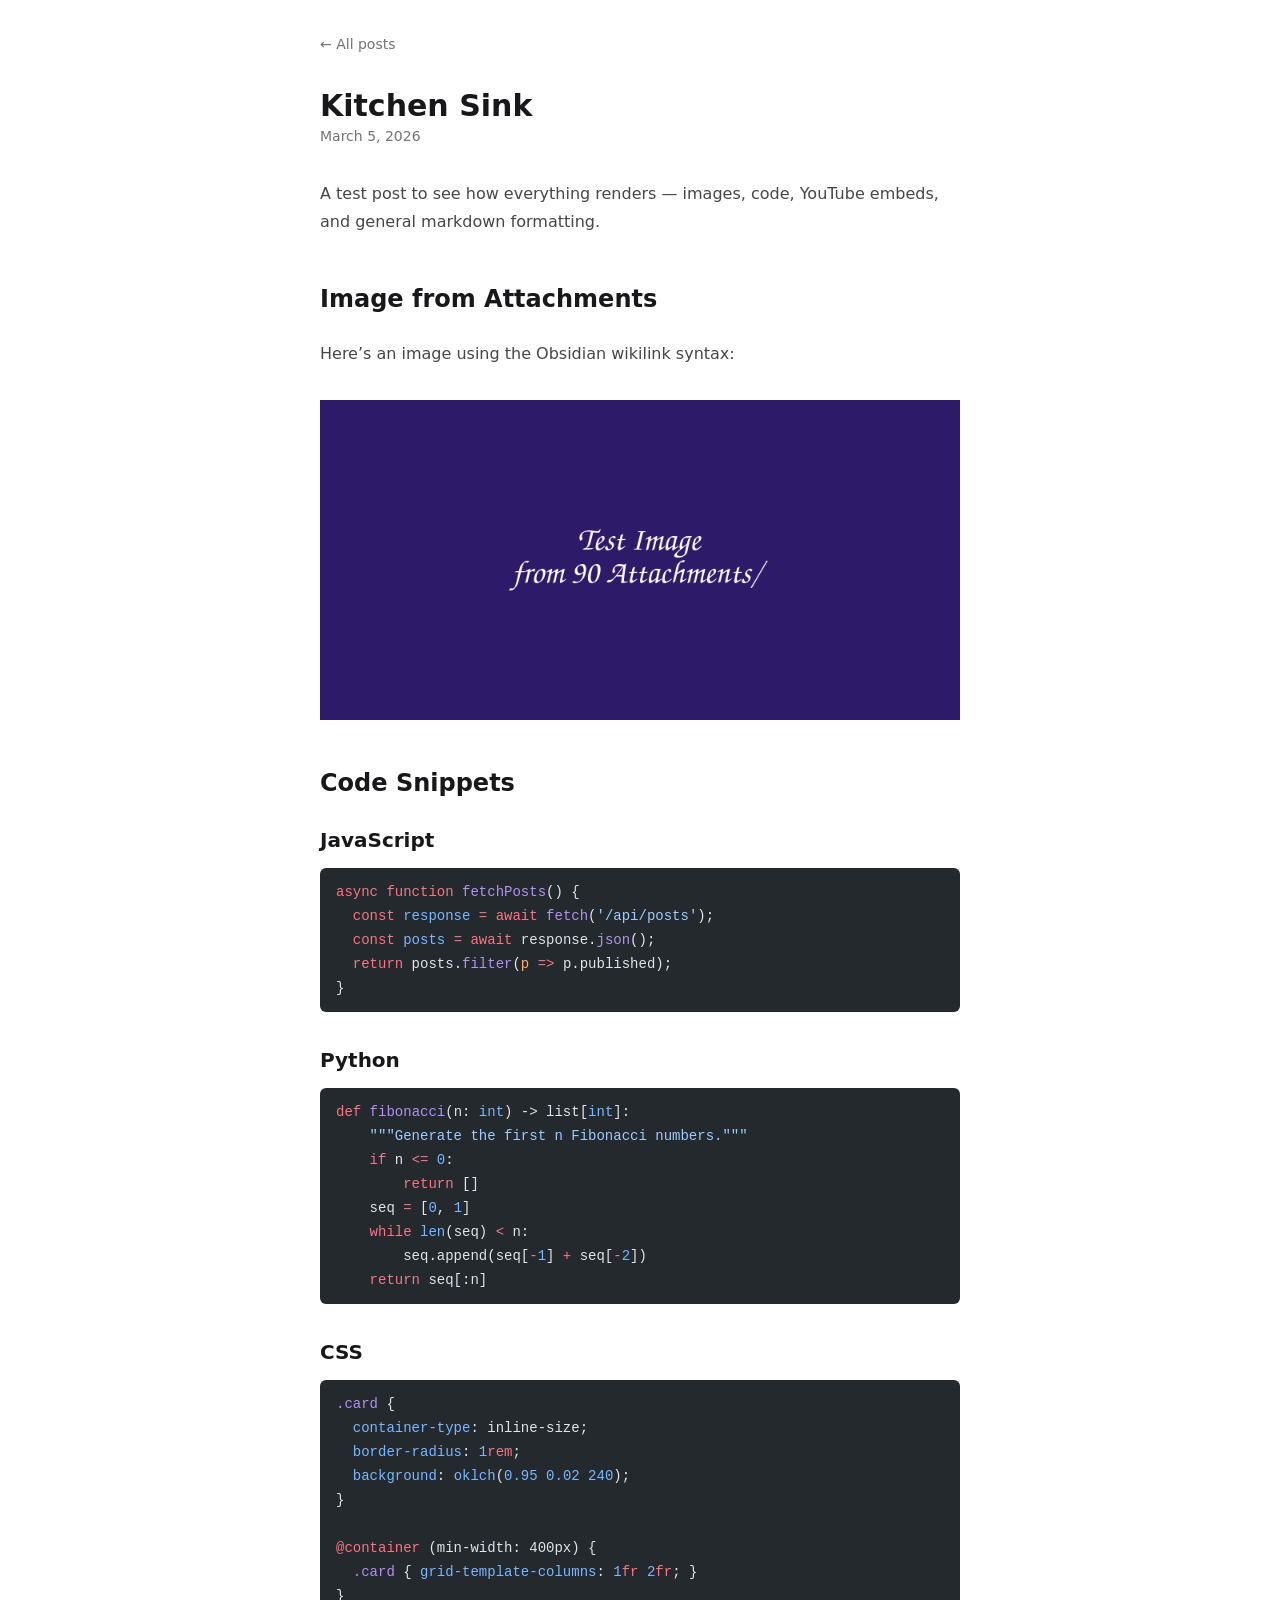
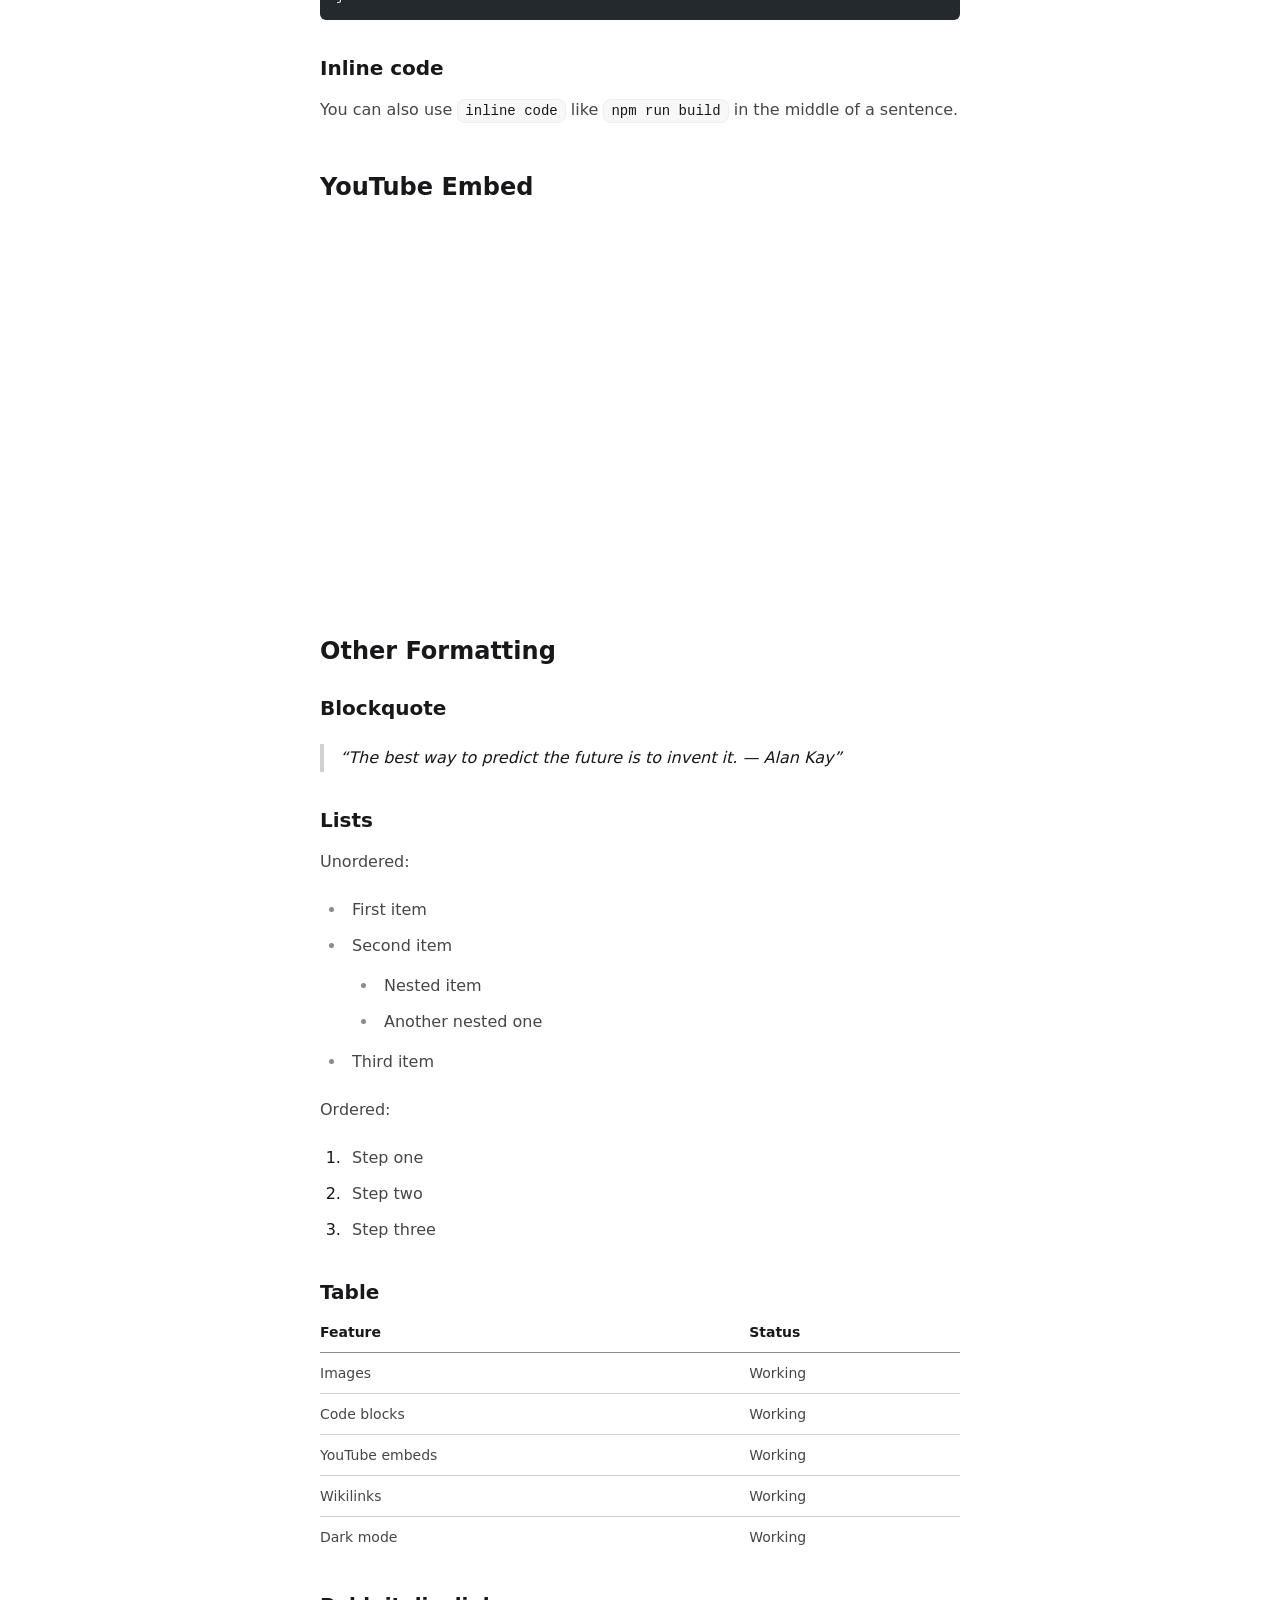
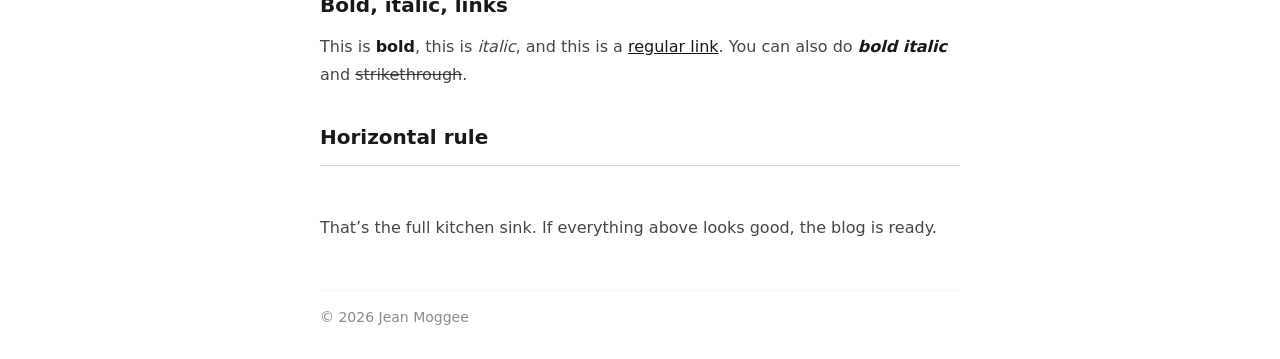
==== kitchen-sink/index.html @ ef7ec024 "deploy: jmoggee/obsidian-personal@8134b6e9b14c5ce38f3d53063d03e6a142e6cbe7" ====
<!DOCTYPE html><html lang="en"> <head><meta charset="UTF-8"><meta name="viewport" content="width=device-width, initial-scale=1.0"><meta name="description" content="Testing images, code blocks, embeds, and all the formatting."><title>Kitchen Sink</title><link rel="alternate" type="application/rss+xml" title="Jean Moggee" href="/rss.xml"><link rel="stylesheet" href="/_astro/_slug_.6FHmczQS.css"></head> <body class="min-h-screen bg-base-100 text-base-content"> <div class="mx-auto max-w-2xl px-4 py-8"> <header class="mb-8"> <nav> <a href="/" class="link link-hover text-sm opacity-60">&larr; All posts</a> </nav> </header> <main> <article> <h1 class="text-3xl font-bold">Kitchen Sink</h1> <time datetime="2026-03-05T00:00:00.000Z" class="text-sm opacity-60">March 5, 2026</time> <div class="prose mt-8 max-w-none">  <p>A test post to see how everything renders — images, code, YouTube embeds, and general markdown formatting.</p>
<h2 id="image-from-attachments">Image from Attachments</h2>
<p>Here’s an image using the Obsidian wikilink syntax:</p>
<p><img src="/attachments/test-banner.png" alt="test-banner.png"></p>
<h2 id="code-snippets">Code Snippets</h2>
<h3 id="javascript">JavaScript</h3>
<pre class="astro-code github-dark" style="background-color:#24292e;color:#e1e4e8; overflow-x: auto;" tabindex="0" data-language="javascript"><code><span class="line"><span style="color:#F97583">async</span><span style="color:#F97583"> function</span><span style="color:#B392F0"> fetchPosts</span><span style="color:#E1E4E8">() {</span></span>
<span class="line"><span style="color:#F97583">  const</span><span style="color:#79B8FF"> response</span><span style="color:#F97583"> =</span><span style="color:#F97583"> await</span><span style="color:#B392F0"> fetch</span><span style="color:#E1E4E8">(</span><span style="color:#9ECBFF">'/api/posts'</span><span style="color:#E1E4E8">);</span></span>
<span class="line"><span style="color:#F97583">  const</span><span style="color:#79B8FF"> posts</span><span style="color:#F97583"> =</span><span style="color:#F97583"> await</span><span style="color:#E1E4E8"> response.</span><span style="color:#B392F0">json</span><span style="color:#E1E4E8">();</span></span>
<span class="line"><span style="color:#F97583">  return</span><span style="color:#E1E4E8"> posts.</span><span style="color:#B392F0">filter</span><span style="color:#E1E4E8">(</span><span style="color:#FFAB70">p</span><span style="color:#F97583"> =></span><span style="color:#E1E4E8"> p.published);</span></span>
<span class="line"><span style="color:#E1E4E8">}</span></span></code></pre>
<h3 id="python">Python</h3>
<pre class="astro-code github-dark" style="background-color:#24292e;color:#e1e4e8; overflow-x: auto;" tabindex="0" data-language="python"><code><span class="line"><span style="color:#F97583">def</span><span style="color:#B392F0"> fibonacci</span><span style="color:#E1E4E8">(n: </span><span style="color:#79B8FF">int</span><span style="color:#E1E4E8">) -> list[</span><span style="color:#79B8FF">int</span><span style="color:#E1E4E8">]:</span></span>
<span class="line"><span style="color:#9ECBFF">    """Generate the first n Fibonacci numbers."""</span></span>
<span class="line"><span style="color:#F97583">    if</span><span style="color:#E1E4E8"> n </span><span style="color:#F97583">&#x3C;=</span><span style="color:#79B8FF"> 0</span><span style="color:#E1E4E8">:</span></span>
<span class="line"><span style="color:#F97583">        return</span><span style="color:#E1E4E8"> []</span></span>
<span class="line"><span style="color:#E1E4E8">    seq </span><span style="color:#F97583">=</span><span style="color:#E1E4E8"> [</span><span style="color:#79B8FF">0</span><span style="color:#E1E4E8">, </span><span style="color:#79B8FF">1</span><span style="color:#E1E4E8">]</span></span>
<span class="line"><span style="color:#F97583">    while</span><span style="color:#79B8FF"> len</span><span style="color:#E1E4E8">(seq) </span><span style="color:#F97583">&#x3C;</span><span style="color:#E1E4E8"> n:</span></span>
<span class="line"><span style="color:#E1E4E8">        seq.append(seq[</span><span style="color:#F97583">-</span><span style="color:#79B8FF">1</span><span style="color:#E1E4E8">] </span><span style="color:#F97583">+</span><span style="color:#E1E4E8"> seq[</span><span style="color:#F97583">-</span><span style="color:#79B8FF">2</span><span style="color:#E1E4E8">])</span></span>
<span class="line"><span style="color:#F97583">    return</span><span style="color:#E1E4E8"> seq[:n]</span></span></code></pre>
<h3 id="css">CSS</h3>
<pre class="astro-code github-dark" style="background-color:#24292e;color:#e1e4e8; overflow-x: auto;" tabindex="0" data-language="css"><code><span class="line"><span style="color:#B392F0">.card</span><span style="color:#E1E4E8"> {</span></span>
<span class="line"><span style="color:#79B8FF">  container-type</span><span style="color:#E1E4E8">: inline-size;</span></span>
<span class="line"><span style="color:#79B8FF">  border-radius</span><span style="color:#E1E4E8">: </span><span style="color:#79B8FF">1</span><span style="color:#F97583">rem</span><span style="color:#E1E4E8">;</span></span>
<span class="line"><span style="color:#79B8FF">  background</span><span style="color:#E1E4E8">: </span><span style="color:#79B8FF">oklch</span><span style="color:#E1E4E8">(</span><span style="color:#79B8FF">0.95</span><span style="color:#79B8FF"> 0.02</span><span style="color:#79B8FF"> 240</span><span style="color:#E1E4E8">);</span></span>
<span class="line"><span style="color:#E1E4E8">}</span></span>
<span class="line"></span>
<span class="line"><span style="color:#F97583">@container</span><span style="color:#E1E4E8"> (min-width: 400px) {</span></span>
<span class="line"><span style="color:#B392F0">  .card</span><span style="color:#E1E4E8"> { </span><span style="color:#79B8FF">grid-template-columns</span><span style="color:#E1E4E8">: </span><span style="color:#79B8FF">1</span><span style="color:#F97583">fr</span><span style="color:#79B8FF"> 2</span><span style="color:#F97583">fr</span><span style="color:#E1E4E8">; }</span></span>
<span class="line"><span style="color:#E1E4E8">}</span></span></code></pre>
<h3 id="inline-code">Inline code</h3>
<p>You can also use <code>inline code</code> like <code>npm run build</code> in the middle of a sentence.</p>
<h2 id="youtube-embed">YouTube Embed</h2>
<div class="embed-responsive"><iframe src="https://www.youtube.com/embed/dQw4w9WgXcQ" frameborder="0" allow="accelerometer; autoplay; clipboard-write; encrypted-media; gyroscope; picture-in-picture" allowfullscreen loading="lazy"></iframe></div>
<h2 id="other-formatting">Other Formatting</h2>
<h3 id="blockquote">Blockquote</h3>
<blockquote>
<p>The best way to predict the future is to invent it.
— Alan Kay</p>
</blockquote>
<h3 id="lists">Lists</h3>
<p>Unordered:</p>
<ul>
<li>First item</li>
<li>Second item
<ul>
<li>Nested item</li>
<li>Another nested one</li>
</ul>
</li>
<li>Third item</li>
</ul>
<p>Ordered:</p>
<ol>
<li>Step one</li>
<li>Step two</li>
<li>Step three</li>
</ol>
<h3 id="table">Table</h3>





























<table><thead><tr><th>Feature</th><th>Status</th></tr></thead><tbody><tr><td>Images</td><td>Working</td></tr><tr><td>Code blocks</td><td>Working</td></tr><tr><td>YouTube embeds</td><td>Working</td></tr><tr><td>Wikilinks</td><td>Working</td></tr><tr><td>Dark mode</td><td>Working</td></tr></tbody></table>
<h3 id="bold-italic-links">Bold, italic, links</h3>
<p>This is <strong>bold</strong>, this is <em>italic</em>, and this is a <a href="https://example.com">regular link</a>. You can also do <em><strong>bold italic</strong></em> and <del>strikethrough</del>.</p>
<h3 id="horizontal-rule">Horizontal rule</h3>
<hr>
<p>That’s the full kitchen sink. If everything above looks good, the blog is ready.</p>  </div> </article> </main> <footer class="mt-12 border-t border-base-300 pt-4 text-sm opacity-50"> <p>&copy; 2026 Jean Moggee</p> </footer> </div> </body></html>
---- _astro/_slug_.6FHmczQS.css ----
/*! tailwindcss v4.2.1 | MIT License | https://tailwindcss.com */@layer properties{@supports (((-webkit-hyphens:none)) and (not (margin-trim:inline))) or ((-moz-orient:inline) and (not (color:rgb(from red r g b)))){*,:before,:after,::backdrop{--tw-border-style:solid;--tw-font-weight:initial}}}@layer theme{:root,:host{--font-sans:ui-sans-serif, system-ui, sans-serif, "Apple Color Emoji", "Segoe UI Emoji", "Segoe UI Symbol", "Noto Color Emoji";--font-mono:ui-monospace, SFMono-Regular, Menlo, Monaco, Consolas, "Liberation Mono", "Courier New", monospace;--color-black:#000;--spacing:.25rem;--container-2xl:42rem;--text-sm:.875rem;--text-sm--line-height:calc(1.25 / .875);--text-2xl:1.5rem;--text-2xl--line-height:calc(2 / 1.5);--text-3xl:1.875rem;--text-3xl--line-height: 1.2 ;--font-weight-medium:500;--font-weight-semibold:600;--font-weight-bold:700;--default-transition-duration:.15s;--default-transition-timing-function:cubic-bezier(.4, 0, .2, 1);--default-font-family:var(--font-sans);--default-mono-font-family:var(--font-mono)}}@layer base{*,:after,:before,::backdrop{box-sizing:border-box;border:0 solid;margin:0;padding:0}::file-selector-button{box-sizing:border-box;border:0 solid;margin:0;padding:0}html,:host{-webkit-text-size-adjust:100%;tab-size:4;line-height:1.5;font-family:var(--default-font-family,ui-sans-serif, system-ui, sans-serif, "Apple Color Emoji", "Segoe UI Emoji", "Segoe UI Symbol", "Noto Color Emoji");font-feature-settings:var(--default-font-feature-settings,normal);font-variation-settings:var(--default-font-variation-settings,normal);-webkit-tap-highlight-color:transparent}hr{height:0;color:inherit;border-top-width:1px}abbr:where([title]){-webkit-text-decoration:underline dotted;text-decoration:underline dotted}h1,h2,h3,h4,h5,h6{font-size:inherit;font-weight:inherit}a{color:inherit;-webkit-text-decoration:inherit;text-decoration:inherit}b,strong{font-weight:bolder}code,kbd,samp,pre{font-family:var(--default-mono-font-family,ui-monospace, SFMono-Regular, Menlo, Monaco, Consolas, "Liberation Mono", "Courier New", monospace);font-feature-settings:var(--default-mono-font-feature-settings,normal);font-variation-settings:var(--default-mono-font-variation-settings,normal);font-size:1em}small{font-size:80%}sub,sup{vertical-align:baseline;font-size:75%;line-height:0;position:relative}sub{bottom:-.25em}sup{top:-.5em}table{text-indent:0;border-color:inherit;border-collapse:collapse}:-moz-focusring{outline:auto}progress{vertical-align:baseline}summary{display:list-item}ol,ul,menu{list-style:none}img,svg,video,canvas,audio,iframe,embed,object{vertical-align:middle;display:block}img,video{max-width:100%;height:auto}button,input,select,optgroup,textarea{font:inherit;font-feature-settings:inherit;font-variation-settings:inherit;letter-spacing:inherit;color:inherit;opacity:1;background-color:#0000;border-radius:0}::file-selector-button{font:inherit;font-feature-settings:inherit;font-variation-settings:inherit;letter-spacing:inherit;color:inherit;opacity:1;background-color:#0000;border-radius:0}:where(select:is([multiple],[size])) optgroup{font-weight:bolder}:where(select:is([multiple],[size])) optgroup option{padding-inline-start:20px}::file-selector-button{margin-inline-end:4px}::placeholder{opacity:1}@supports (not ((-webkit-appearance:-apple-pay-button))) or (contain-intrinsic-size:1px){::placeholder{color:currentColor}@supports (color:color-mix(in lab,red,red)){::placeholder{color:color-mix(in oklab,currentcolor 50%,transparent)}}}textarea{resize:vertical}::-webkit-search-decoration{-webkit-appearance:none}::-webkit-date-and-time-value{min-height:1lh;text-align:inherit}::-webkit-datetime-edit{display:inline-flex}::-webkit-datetime-edit-fields-wrapper{padding:0}::-webkit-datetime-edit{padding-block:0}::-webkit-datetime-edit-year-field{padding-block:0}::-webkit-datetime-edit-month-field{padding-block:0}::-webkit-datetime-edit-day-field{padding-block:0}::-webkit-datetime-edit-hour-field{padding-block:0}::-webkit-datetime-edit-minute-field{padding-block:0}::-webkit-datetime-edit-second-field{padding-block:0}::-webkit-datetime-edit-millisecond-field{padding-block:0}::-webkit-datetime-edit-meridiem-field{padding-block:0}::-webkit-calendar-picker-indicator{line-height:1}:-moz-ui-invalid{box-shadow:none}button,input:where([type=button],[type=reset],[type=submit]){appearance:button}::file-selector-button{appearance:button}::-webkit-inner-spin-button{height:auto}::-webkit-outer-spin-button{height:auto}[hidden]:where(:not([hidden=until-found])){display:none!important}:where(:root),:root:has(input.theme-controller[value=light]:checked),[data-theme=light]{color-scheme:light;--color-base-100:oklch(100% 0 0);--color-base-200:oklch(98% 0 0);--color-base-300:oklch(95% 0 0);--color-base-content:oklch(21% .006 285.885);--color-primary:oklch(45% .24 277.023);--color-primary-content:oklch(93% .034 272.788);--color-secondary:oklch(65% .241 354.308);--color-secondary-content:oklch(94% .028 342.258);--color-accent:oklch(77% .152 181.912);--color-accent-content:oklch(38% .063 188.416);--color-neutral:oklch(14% .005 285.823);--color-neutral-content:oklch(92% .004 286.32);--color-info:oklch(74% .16 232.661);--color-info-content:oklch(29% .066 243.157);--color-success:oklch(76% .177 163.223);--color-success-content:oklch(37% .077 168.94);--color-warning:oklch(82% .189 84.429);--color-warning-content:oklch(41% .112 45.904);--color-error:oklch(71% .194 13.428);--color-error-content:oklch(27% .105 12.094);--radius-selector:.5rem;--radius-field:.25rem;--radius-box:.5rem;--size-selector:.25rem;--size-field:.25rem;--border:1px;--depth:1;--noise:0}@media(prefers-color-scheme:dark){:root:not([data-theme]){color-scheme:dark;--color-base-100:oklch(25.33% .016 252.42);--color-base-200:oklch(23.26% .014 253.1);--color-base-300:oklch(21.15% .012 254.09);--color-base-content:oklch(97.807% .029 256.847);--color-primary:oklch(58% .233 277.117);--color-primary-content:oklch(96% .018 272.314);--color-secondary:oklch(65% .241 354.308);--color-secondary-content:oklch(94% .028 342.258);--color-accent:oklch(77% .152 181.912);--color-accent-content:oklch(38% .063 188.416);--color-neutral:oklch(14% .005 285.823);--color-neutral-content:oklch(92% .004 286.32);--color-info:oklch(74% .16 232.661);--color-info-content:oklch(29% .066 243.157);--color-success:oklch(76% .177 163.223);--color-success-content:oklch(37% .077 168.94);--color-warning:oklch(82% .189 84.429);--color-warning-content:oklch(41% .112 45.904);--color-error:oklch(71% .194 13.428);--color-error-content:oklch(27% .105 12.094);--radius-selector:.5rem;--radius-field:.25rem;--radius-box:.5rem;--size-selector:.25rem;--size-field:.25rem;--border:1px;--depth:1;--noise:0}}:root:has(input.theme-controller[value=light]:checked),[data-theme=light]{color-scheme:light;--color-base-100:oklch(100% 0 0);--color-base-200:oklch(98% 0 0);--color-base-300:oklch(95% 0 0);--color-base-content:oklch(21% .006 285.885);--color-primary:oklch(45% .24 277.023);--color-primary-content:oklch(93% .034 272.788);--color-secondary:oklch(65% .241 354.308);--color-secondary-content:oklch(94% .028 342.258);--color-accent:oklch(77% .152 181.912);--color-accent-content:oklch(38% .063 188.416);--color-neutral:oklch(14% .005 285.823);--color-neutral-content:oklch(92% .004 286.32);--color-info:oklch(74% .16 232.661);--color-info-content:oklch(29% .066 243.157);--color-success:oklch(76% .177 163.223);--color-success-content:oklch(37% .077 168.94);--color-warning:oklch(82% .189 84.429);--color-warning-content:oklch(41% .112 45.904);--color-error:oklch(71% .194 13.428);--color-error-content:oklch(27% .105 12.094);--radius-selector:.5rem;--radius-field:.25rem;--radius-box:.5rem;--size-selector:.25rem;--size-field:.25rem;--border:1px;--depth:1;--noise:0}:root:has(input.theme-controller[value=dark]:checked),[data-theme=dark]{color-scheme:dark;--color-base-100:oklch(25.33% .016 252.42);--color-base-200:oklch(23.26% .014 253.1);--color-base-300:oklch(21.15% .012 254.09);--color-base-content:oklch(97.807% .029 256.847);--color-primary:oklch(58% .233 277.117);--color-primary-content:oklch(96% .018 272.314);--color-secondary:oklch(65% .241 354.308);--color-secondary-content:oklch(94% .028 342.258);--color-accent:oklch(77% .152 181.912);--color-accent-content:oklch(38% .063 188.416);--color-neutral:oklch(14% .005 285.823);--color-neutral-content:oklch(92% .004 286.32);--color-info:oklch(74% .16 232.661);--color-info-content:oklch(29% .066 243.157);--color-success:oklch(76% .177 163.223);--color-success-content:oklch(37% .077 168.94);--color-warning:oklch(82% .189 84.429);--color-warning-content:oklch(41% .112 45.904);--color-error:oklch(71% .194 13.428);--color-error-content:oklch(27% .105 12.094);--radius-selector:.5rem;--radius-field:.25rem;--radius-box:.5rem;--size-selector:.25rem;--size-field:.25rem;--border:1px;--depth:1;--noise:0}:root{--fx-noise:url("data:image/svg+xml,%3Csvg xmlns='http://www.w3.org/2000/svg' viewBox='0 0 200 200'%3E%3Cfilter id='a'%3E%3CfeTurbulence type='fractalNoise' baseFrequency='1.34' numOctaves='4' stitchTiles='stitch'%3E%3C/feTurbulence%3E%3C/filter%3E%3Crect width='200' height='200' filter='url(%23a)' opacity='0.2'%3E%3C/rect%3E%3C/svg%3E");scrollbar-color:currentColor #0000}@supports (color:color-mix(in lab,red,red)){:root{scrollbar-color:color-mix(in oklch,currentColor 35%,#0000) #0000}}@property --radialprogress{syntax:"<percentage>";inherits:true;initial-value:0%}:root:not(span){overflow:var(--page-overflow)}:root{background:var(--page-scroll-bg,var(--root-bg));--page-scroll-bg-on:linear-gradient(var(--root-bg,#0000), var(--root-bg,#0000)) var(--root-bg,#0000)}@supports (color:color-mix(in lab,red,red)){:root{--page-scroll-bg-on:linear-gradient(var(--root-bg,#0000), var(--root-bg,#0000)) color-mix(in srgb, var(--root-bg,#0000), oklch(0% 0 0) calc(var(--page-has-backdrop,0) * 40%))}}:root{--page-scroll-transition-on:background-color .3s ease-out;transition:var(--page-scroll-transition);scrollbar-gutter:var(--page-scroll-gutter,unset);scrollbar-gutter:if(style(--page-has-scroll: 1): var(--page-scroll-gutter,unset) ; else: unset)}@keyframes set-page-has-scroll{0%,to{--page-has-scroll:1}}:root,[data-theme]{background:var(--page-scroll-bg,var(--root-bg));color:var(--color-base-content)}:where(:root,[data-theme]){--root-bg:var(--color-base-100)}}@layer components;@layer utilities{@layer daisyui.l1.l2.l3{.loading{pointer-events:none;aspect-ratio:1;vertical-align:middle;width:calc(var(--size-selector,.25rem) * 6);background-color:currentColor;display:inline-block;-webkit-mask-image:url("data:image/svg+xml,%3Csvg width='24' height='24' stroke='black' viewBox='0 0 24 24' xmlns='http://www.w3.org/2000/svg'%3E%3Cg transform-origin='center'%3E%3Ccircle cx='12' cy='12' r='9.5' fill='none' stroke-width='3' stroke-linecap='round'%3E%3CanimateTransform attributeName='transform' type='rotate' from='0 12 12' to='360 12 12' dur='2s' repeatCount='indefinite'/%3E%3Canimate attributeName='stroke-dasharray' values='0,150;42,150;42,150' keyTimes='0;0.475;1' dur='1.5s' repeatCount='indefinite'/%3E%3Canimate attributeName='stroke-dashoffset' values='0;-16;-59' keyTimes='0;0.475;1' dur='1.5s' repeatCount='indefinite'/%3E%3C/circle%3E%3C/g%3E%3C/svg%3E");mask-image:url("data:image/svg+xml,%3Csvg width='24' height='24' stroke='black' viewBox='0 0 24 24' xmlns='http://www.w3.org/2000/svg'%3E%3Cg transform-origin='center'%3E%3Ccircle cx='12' cy='12' r='9.5' fill='none' stroke-width='3' stroke-linecap='round'%3E%3CanimateTransform attributeName='transform' type='rotate' from='0 12 12' to='360 12 12' dur='2s' repeatCount='indefinite'/%3E%3Canimate attributeName='stroke-dasharray' values='0,150;42,150;42,150' keyTimes='0;0.475;1' dur='1.5s' repeatCount='indefinite'/%3E%3Canimate attributeName='stroke-dashoffset' values='0;-16;-59' keyTimes='0;0.475;1' dur='1.5s' repeatCount='indefinite'/%3E%3C/circle%3E%3C/g%3E%3C/svg%3E");-webkit-mask-position:50%;mask-position:50%;-webkit-mask-size:100%;mask-size:100%;-webkit-mask-repeat:no-repeat;mask-repeat:no-repeat}.status{aspect-ratio:1;border-radius:var(--radius-selector);background-color:var(--color-base-content);width:.5rem;height:.5rem;display:inline-block}@supports (color:color-mix(in lab,red,red)){.status{background-color:color-mix(in oklab,var(--color-base-content) 20%,transparent)}}.status{vertical-align:middle;color:#0000004d;background-position:50%;background-repeat:no-repeat}@supports (color:color-mix(in lab,red,red)){.status{color:color-mix(in oklab,var(--color-black) 30%,transparent)}}.status{background-image:radial-gradient(circle at 35% 30%,oklch(1 0 0 / calc(var(--depth) * .5)),#0000);box-shadow:0 2px 3px -1px}@supports (color:color-mix(in lab,red,red)){.status{box-shadow:0 2px 3px -1px color-mix(in oklab,currentColor calc(var(--depth) * 100%),#0000)}}.link{cursor:pointer;text-decoration-line:underline}.link:focus{--tw-outline-style:none;outline-style:none}@media(forced-colors:active){.link:focus{outline-offset:2px;outline:2px solid #0000}}.link:focus-visible{outline-offset:2px;outline:2px solid}}.mx-auto{margin-inline:auto}.prose{color:var(--tw-prose-body);max-width:65ch}.prose :where(p):not(:where([class~=not-prose],[class~=not-prose] *)){margin-top:1.25em;margin-bottom:1.25em}.prose :where([class~=lead]):not(:where([class~=not-prose],[class~=not-prose] *)){color:var(--tw-prose-lead);margin-top:1.2em;margin-bottom:1.2em;font-size:1.25em;line-height:1.6}.prose :where(a):not(:where([class~=not-prose],[class~=not-prose] *)){color:var(--tw-prose-links);font-weight:500;text-decoration:underline}.prose :where(strong):not(:where([class~=not-prose],[class~=not-prose] *)){color:var(--tw-prose-bold);font-weight:600}.prose :where(a strong):not(:where([class~=not-prose],[class~=not-prose] *)),.prose :where(blockquote strong):not(:where([class~=not-prose],[class~=not-prose] *)),.prose :where(thead th strong):not(:where([class~=not-prose],[class~=not-prose] *)){color:inherit}.prose :where(ol):not(:where([class~=not-prose],[class~=not-prose] *)){margin-top:1.25em;margin-bottom:1.25em;padding-inline-start:1.625em;list-style-type:decimal}.prose :where(ol[type=A]):not(:where([class~=not-prose],[class~=not-prose] *)){list-style-type:upper-alpha}.prose :where(ol[type=a]):not(:where([class~=not-prose],[class~=not-prose] *)){list-style-type:lower-alpha}.prose :where(ol[type=A s]):not(:where([class~=not-prose],[class~=not-prose] *)){list-style-type:upper-alpha}.prose :where(ol[type=a s]):not(:where([class~=not-prose],[class~=not-prose] *)){list-style-type:lower-alpha}.prose :where(ol[type=I]):not(:where([class~=not-prose],[class~=not-prose] *)){list-style-type:upper-roman}.prose :where(ol[type=i]):not(:where([class~=not-prose],[class~=not-prose] *)){list-style-type:lower-roman}.prose :where(ol[type=I s]):not(:where([class~=not-prose],[class~=not-prose] *)){list-style-type:upper-roman}.prose :where(ol[type=i s]):not(:where([class~=not-prose],[class~=not-prose] *)){list-style-type:lower-roman}.prose :where(ol[type="1"]):not(:where([class~=not-prose],[class~=not-prose] *)){list-style-type:decimal}.prose :where(ul):not(:where([class~=not-prose],[class~=not-prose] *)){margin-top:1.25em;margin-bottom:1.25em;padding-inline-start:1.625em;list-style-type:disc}.prose :where(ol>li):not(:where([class~=not-prose],[class~=not-prose] *))::marker{color:var(--tw-prose-counters);font-weight:400}.prose :where(ul>li):not(:where([class~=not-prose],[class~=not-prose] *))::marker{color:var(--tw-prose-bullets)}.prose :where(dt):not(:where([class~=not-prose],[class~=not-prose] *)){color:var(--tw-prose-headings);margin-top:1.25em;font-weight:600}.prose :where(hr):not(:where([class~=not-prose],[class~=not-prose] *)){border-color:var(--tw-prose-hr);border-top-width:1px;margin-top:3em;margin-bottom:3em}.prose :where(blockquote):not(:where([class~=not-prose],[class~=not-prose] *)){color:var(--tw-prose-quotes);border-inline-start-width:.25rem;border-inline-start-color:var(--tw-prose-quote-borders);quotes:"“""”""‘""’";margin-top:1.6em;margin-bottom:1.6em;padding-inline-start:1em;font-style:italic;font-weight:500}.prose :where(blockquote p:first-of-type):not(:where([class~=not-prose],[class~=not-prose] *)):before{content:open-quote}.prose :where(blockquote p:last-of-type):not(:where([class~=not-prose],[class~=not-prose] *)):after{content:close-quote}.prose :where(h1):not(:where([class~=not-prose],[class~=not-prose] *)){color:var(--tw-prose-headings);margin-top:0;margin-bottom:.888889em;font-size:2.25em;font-weight:800;line-height:1.11111}.prose :where(h1 strong):not(:where([class~=not-prose],[class~=not-prose] *)){color:inherit;font-weight:900}.prose :where(h2):not(:where([class~=not-prose],[class~=not-prose] *)){color:var(--tw-prose-headings);margin-top:2em;margin-bottom:1em;font-size:1.5em;font-weight:700;line-height:1.33333}.prose :where(h2 strong):not(:where([class~=not-prose],[class~=not-prose] *)){color:inherit;font-weight:800}.prose :where(h3):not(:where([class~=not-prose],[class~=not-prose] *)){color:var(--tw-prose-headings);margin-top:1.6em;margin-bottom:.6em;font-size:1.25em;font-weight:600;line-height:1.6}.prose :where(h3 strong):not(:where([class~=not-prose],[class~=not-prose] *)){color:inherit;font-weight:700}.prose :where(h4):not(:where([class~=not-prose],[class~=not-prose] *)){color:var(--tw-prose-headings);margin-top:1.5em;margin-bottom:.5em;font-weight:600;line-height:1.5}.prose :where(h4 strong):not(:where([class~=not-prose],[class~=not-prose] *)){color:inherit;font-weight:700}.prose :where(img):not(:where([class~=not-prose],[class~=not-prose] *)){margin-top:2em;margin-bottom:2em}.prose :where(picture):not(:where([class~=not-prose],[class~=not-prose] *)){margin-top:2em;margin-bottom:2em;display:block}.prose :where(video):not(:where([class~=not-prose],[class~=not-prose] *)){margin-top:2em;margin-bottom:2em}.prose :where(kbd):not(:where([class~=not-prose],[class~=not-prose] *)){color:var(--tw-prose-kbd);box-shadow:0 0 0 1px var(--tw-prose-kbd-shadows),0 3px 0 var(--tw-prose-kbd-shadows);padding-top:.1875em;padding-inline-end:.375em;padding-bottom:.1875em;border-radius:.3125rem;padding-inline-start:.375em;font-family:inherit;font-size:.875em;font-weight:500}.prose :where(code):not(:where([class~=not-prose],[class~=not-prose] *)){color:var(--tw-prose-code);font-size:.875em;font-weight:600}.prose :where(code):not(:where([class~=not-prose],[class~=not-prose] *)):before,.prose :where(code):not(:where([class~=not-prose],[class~=not-prose] *)):after{content:"`"}.prose :where(a code):not(:where([class~=not-prose],[class~=not-prose] *)),.prose :where(h1 code):not(:where([class~=not-prose],[class~=not-prose] *)){color:inherit}.prose :where(h2 code):not(:where([class~=not-prose],[class~=not-prose] *)){color:inherit;font-size:.875em}.prose :where(h3 code):not(:where([class~=not-prose],[class~=not-prose] *)){color:inherit;font-size:.9em}.prose :where(h4 code):not(:where([class~=not-prose],[class~=not-prose] *)),.prose :where(blockquote code):not(:where([class~=not-prose],[class~=not-prose] *)),.prose :where(thead th code):not(:where([class~=not-prose],[class~=not-prose] *)){color:inherit}.prose :where(pre):not(:where([class~=not-prose],[class~=not-prose] *)){color:var(--tw-prose-pre-code);background-color:var(--tw-prose-pre-bg);padding-top:.857143em;padding-inline-end:1.14286em;padding-bottom:.857143em;border-radius:.375rem;margin-top:1.71429em;margin-bottom:1.71429em;padding-inline-start:1.14286em;font-size:.875em;font-weight:400;line-height:1.71429;overflow-x:auto}.prose :where(pre code):not(:where([class~=not-prose],[class~=not-prose] *)){font-weight:inherit;color:inherit;font-size:inherit;font-family:inherit;line-height:inherit;background-color:#0000;border-width:0;border-radius:0;padding:0}.prose :where(pre code):not(:where([class~=not-prose],[class~=not-prose] *)):before,.prose :where(pre code):not(:where([class~=not-prose],[class~=not-prose] *)):after{content:none}.prose :where(table):not(:where([class~=not-prose],[class~=not-prose] *)){table-layout:auto;width:100%;margin-top:2em;margin-bottom:2em;font-size:.875em;line-height:1.71429}.prose :where(thead):not(:where([class~=not-prose],[class~=not-prose] *)){border-bottom-width:1px;border-bottom-color:var(--tw-prose-th-borders)}.prose :where(thead th):not(:where([class~=not-prose],[class~=not-prose] *)){color:var(--tw-prose-headings);vertical-align:bottom;padding-inline-end:.571429em;padding-bottom:.571429em;padding-inline-start:.571429em;font-weight:600}.prose :where(tbody tr):not(:where([class~=not-prose],[class~=not-prose] *)){border-bottom-width:1px;border-bottom-color:var(--tw-prose-td-borders)}.prose :where(tbody tr:last-child):not(:where([class~=not-prose],[class~=not-prose] *)){border-bottom-width:0}.prose :where(tbody td):not(:where([class~=not-prose],[class~=not-prose] *)){vertical-align:baseline}.prose :where(tfoot):not(:where([class~=not-prose],[class~=not-prose] *)){border-top-width:1px;border-top-color:var(--tw-prose-th-borders)}.prose :where(tfoot td):not(:where([class~=not-prose],[class~=not-prose] *)){vertical-align:top}.prose :where(th,td):not(:where([class~=not-prose],[class~=not-prose] *)){text-align:start}.prose :where(figure>*):not(:where([class~=not-prose],[class~=not-prose] *)){margin-top:0;margin-bottom:0}.prose :where(figcaption):not(:where([class~=not-prose],[class~=not-prose] *)){color:var(--tw-prose-captions);margin-top:.857143em;font-size:.875em;line-height:1.42857}.prose{--tw-prose-body:oklch(37.3% .034 259.733);--tw-prose-headings:oklch(21% .034 264.665);--tw-prose-lead:oklch(44.6% .03 256.802);--tw-prose-links:oklch(21% .034 264.665);--tw-prose-bold:oklch(21% .034 264.665);--tw-prose-counters:oklch(55.1% .027 264.364);--tw-prose-bullets:oklch(87.2% .01 258.338);--tw-prose-hr:oklch(92.8% .006 264.531);--tw-prose-quotes:oklch(21% .034 264.665);--tw-prose-quote-borders:oklch(92.8% .006 264.531);--tw-prose-captions:oklch(55.1% .027 264.364);--tw-prose-kbd:oklch(21% .034 264.665);--tw-prose-kbd-shadows:oklab(21% -.00316127 -.0338527/.1);--tw-prose-code:oklch(21% .034 264.665);--tw-prose-pre-code:oklch(92.8% .006 264.531);--tw-prose-pre-bg:oklch(27.8% .033 256.848);--tw-prose-th-borders:oklch(87.2% .01 258.338);--tw-prose-td-borders:oklch(92.8% .006 264.531);--tw-prose-invert-body:oklch(87.2% .01 258.338);--tw-prose-invert-headings:#fff;--tw-prose-invert-lead:oklch(70.7% .022 261.325);--tw-prose-invert-links:#fff;--tw-prose-invert-bold:#fff;--tw-prose-invert-counters:oklch(70.7% .022 261.325);--tw-prose-invert-bullets:oklch(44.6% .03 256.802);--tw-prose-invert-hr:oklch(37.3% .034 259.733);--tw-prose-invert-quotes:oklch(96.7% .003 264.542);--tw-prose-invert-quote-borders:oklch(37.3% .034 259.733);--tw-prose-invert-captions:oklch(70.7% .022 261.325);--tw-prose-invert-kbd:#fff;--tw-prose-invert-kbd-shadows:#ffffff1a;--tw-prose-invert-code:#fff;--tw-prose-invert-pre-code:oklch(87.2% .01 258.338);--tw-prose-invert-pre-bg:#00000080;--tw-prose-invert-th-borders:oklch(44.6% .03 256.802);--tw-prose-invert-td-borders:oklch(37.3% .034 259.733);font-size:1rem;line-height:1.75}.prose :where(picture>img):not(:where([class~=not-prose],[class~=not-prose] *)){margin-top:0;margin-bottom:0}.prose :where(li):not(:where([class~=not-prose],[class~=not-prose] *)){margin-top:.5em;margin-bottom:.5em}.prose :where(ol>li):not(:where([class~=not-prose],[class~=not-prose] *)),.prose :where(ul>li):not(:where([class~=not-prose],[class~=not-prose] *)){padding-inline-start:.375em}.prose :where(.prose>ul>li p):not(:where([class~=not-prose],[class~=not-prose] *)){margin-top:.75em;margin-bottom:.75em}.prose :where(.prose>ul>li>p:first-child):not(:where([class~=not-prose],[class~=not-prose] *)){margin-top:1.25em}.prose :where(.prose>ul>li>p:last-child):not(:where([class~=not-prose],[class~=not-prose] *)){margin-bottom:1.25em}.prose :where(.prose>ol>li>p:first-child):not(:where([class~=not-prose],[class~=not-prose] *)){margin-top:1.25em}.prose :where(.prose>ol>li>p:last-child):not(:where([class~=not-prose],[class~=not-prose] *)){margin-bottom:1.25em}.prose :where(ul ul,ul ol,ol ul,ol ol):not(:where([class~=not-prose],[class~=not-prose] *)){margin-top:.75em;margin-bottom:.75em}.prose :where(dl):not(:where([class~=not-prose],[class~=not-prose] *)){margin-top:1.25em;margin-bottom:1.25em}.prose :where(dd):not(:where([class~=not-prose],[class~=not-prose] *)){margin-top:.5em;padding-inline-start:1.625em}.prose :where(hr+*):not(:where([class~=not-prose],[class~=not-prose] *)),.prose :where(h2+*):not(:where([class~=not-prose],[class~=not-prose] *)),.prose :where(h3+*):not(:where([class~=not-prose],[class~=not-prose] *)),.prose :where(h4+*):not(:where([class~=not-prose],[class~=not-prose] *)){margin-top:0}.prose :where(thead th:first-child):not(:where([class~=not-prose],[class~=not-prose] *)){padding-inline-start:0}.prose :where(thead th:last-child):not(:where([class~=not-prose],[class~=not-prose] *)){padding-inline-end:0}.prose :where(tbody td,tfoot td):not(:where([class~=not-prose],[class~=not-prose] *)){padding-top:.571429em;padding-inline-end:.571429em;padding-bottom:.571429em;padding-inline-start:.571429em}.prose :where(tbody td:first-child,tfoot td:first-child):not(:where([class~=not-prose],[class~=not-prose] *)){padding-inline-start:0}.prose :where(tbody td:last-child,tfoot td:last-child):not(:where([class~=not-prose],[class~=not-prose] *)){padding-inline-end:0}.prose :where(figure):not(:where([class~=not-prose],[class~=not-prose] *)){margin-top:2em;margin-bottom:2em}.prose :where(.prose>:first-child):not(:where([class~=not-prose],[class~=not-prose] *)){margin-top:0}.prose :where(.prose>:last-child):not(:where([class~=not-prose],[class~=not-prose] *)){margin-bottom:0}.mt-1{margin-top:calc(var(--spacing) * 1)}.mt-8{margin-top:calc(var(--spacing) * 8)}.mt-12{margin-top:calc(var(--spacing) * 12)}.mb-8{margin-bottom:calc(var(--spacing) * 8)}:root .prose{--tw-prose-body:var(--color-base-content)}@supports (color:color-mix(in lab,red,red)){:root .prose{--tw-prose-body:color-mix(in oklab, var(--color-base-content) 80%, #0000)}}:root .prose{--tw-prose-headings:var(--color-base-content);--tw-prose-lead:var(--color-base-content);--tw-prose-links:var(--color-base-content);--tw-prose-bold:var(--color-base-content);--tw-prose-counters:var(--color-base-content);--tw-prose-bullets:var(--color-base-content)}@supports (color:color-mix(in lab,red,red)){:root .prose{--tw-prose-bullets:color-mix(in oklab, var(--color-base-content) 50%, #0000)}}:root .prose{--tw-prose-hr:var(--color-base-content)}@supports (color:color-mix(in lab,red,red)){:root .prose{--tw-prose-hr:color-mix(in oklab, var(--color-base-content) 20%, #0000)}}:root .prose{--tw-prose-quotes:var(--color-base-content);--tw-prose-quote-borders:var(--color-base-content)}@supports (color:color-mix(in lab,red,red)){:root .prose{--tw-prose-quote-borders:color-mix(in oklab, var(--color-base-content) 20%, #0000)}}:root .prose{--tw-prose-captions:var(--color-base-content)}@supports (color:color-mix(in lab,red,red)){:root .prose{--tw-prose-captions:color-mix(in oklab, var(--color-base-content) 50%, #0000)}}:root .prose{--tw-prose-code:var(--color-base-content);--tw-prose-pre-code:var(--color-neutral-content);--tw-prose-pre-bg:var(--color-neutral);--tw-prose-th-borders:var(--color-base-content)}@supports (color:color-mix(in lab,red,red)){:root .prose{--tw-prose-th-borders:color-mix(in oklab, var(--color-base-content) 50%, #0000)}}:root .prose{--tw-prose-td-borders:var(--color-base-content)}@supports (color:color-mix(in lab,red,red)){:root .prose{--tw-prose-td-borders:color-mix(in oklab, var(--color-base-content) 20%, #0000)}}:root .prose{--tw-prose-kbd:var(--color-base-content)}@supports (color:color-mix(in lab,red,red)){:root .prose{--tw-prose-kbd:color-mix(in oklab, var(--color-base-content) 80%, #0000)}}:root .prose :where(code):not(pre>code){background-color:var(--color-base-200);border-radius:var(--radius-selector);border:var(--border) solid var(--color-base-300);font-weight:inherit;padding-block:.2em;padding-inline:.5em}:root .prose :where(code):not(pre>code):before,:root .prose :where(code):not(pre>code):after{display:none}.flex{display:flex}.min-h-screen{min-height:100vh}.max-w-2xl{max-width:var(--container-2xl)}.max-w-none{max-width:none}.flex-col{flex-direction:column}.items-baseline{align-items:baseline}.justify-between{justify-content:space-between}.gap-4{gap:calc(var(--spacing) * 4)}.gap-5{gap:calc(var(--spacing) * 5)}.border-t{border-top-style:var(--tw-border-style);border-top-width:1px}.border-base-300{border-color:var(--color-base-300)}.bg-base-100{background-color:var(--color-base-100)}.px-4{padding-inline:calc(var(--spacing) * 4)}.py-8{padding-block:calc(var(--spacing) * 8)}.pt-4{padding-top:calc(var(--spacing) * 4)}.text-2xl{font-size:var(--text-2xl);line-height:var(--tw-leading,var(--text-2xl--line-height))}.text-3xl{font-size:var(--text-3xl);line-height:var(--tw-leading,var(--text-3xl--line-height))}.text-sm{font-size:var(--text-sm);line-height:var(--tw-leading,var(--text-sm--line-height))}.font-bold{--tw-font-weight:var(--font-weight-bold);font-weight:var(--font-weight-bold)}.font-medium{--tw-font-weight:var(--font-weight-medium);font-weight:var(--font-weight-medium)}.font-semibold{--tw-font-weight:var(--font-weight-semibold);font-weight:var(--font-weight-semibold)}.whitespace-nowrap{white-space:nowrap}.text-base-content{color:var(--color-base-content)}.lowercase{text-transform:lowercase}@layer daisyui.l1.l2{.link-hover{text-decoration-line:none}@media(hover:hover){.link-hover:hover{text-decoration-line:underline}}}.no-underline,.prose :where(a.btn:not(.btn-link)):not(:where([class~=not-prose],[class~=not-prose] *)){text-decoration-line:none}.opacity-50{opacity:.5}.opacity-60{opacity:.6}.transition-colors{transition-property:color,background-color,border-color,outline-color,text-decoration-color,fill,stroke,--tw-gradient-from,--tw-gradient-via,--tw-gradient-to;transition-timing-function:var(--tw-ease,var(--default-transition-timing-function));transition-duration:var(--tw-duration,var(--default-transition-duration))}@media(hover:hover){.hover\:text-primary:hover{color:var(--color-primary)}}}.embed-responsive{width:100%;padding-bottom:56.25%;position:relative}.embed-responsive iframe{border-radius:.5rem;width:100%;height:100%;position:absolute;top:0;left:0}@keyframes rating{0%,40%{filter:brightness(1.05)contrast(1.05);scale:1.1}}@keyframes dropdown{0%{opacity:0}}@keyframes radio{0%{padding:5px}50%{padding:3px}}@keyframes toast{0%{opacity:0;scale:.9}to{opacity:1;scale:1}}@keyframes rotator{89.9999%,to{--first-item-position:0 0%}90%,99.9999%{--first-item-position:0 calc(var(--items) * 100%)}to{translate:0 -100%}}@keyframes skeleton{0%{background-position:150%}to{background-position:-50%}}@keyframes menu{0%{opacity:0}}@keyframes progress{50%{background-position-x:-115%}}@property --tw-border-style{syntax:"*";inherits:false;initial-value:solid}@property --tw-font-weight{syntax:"*";inherits:false}
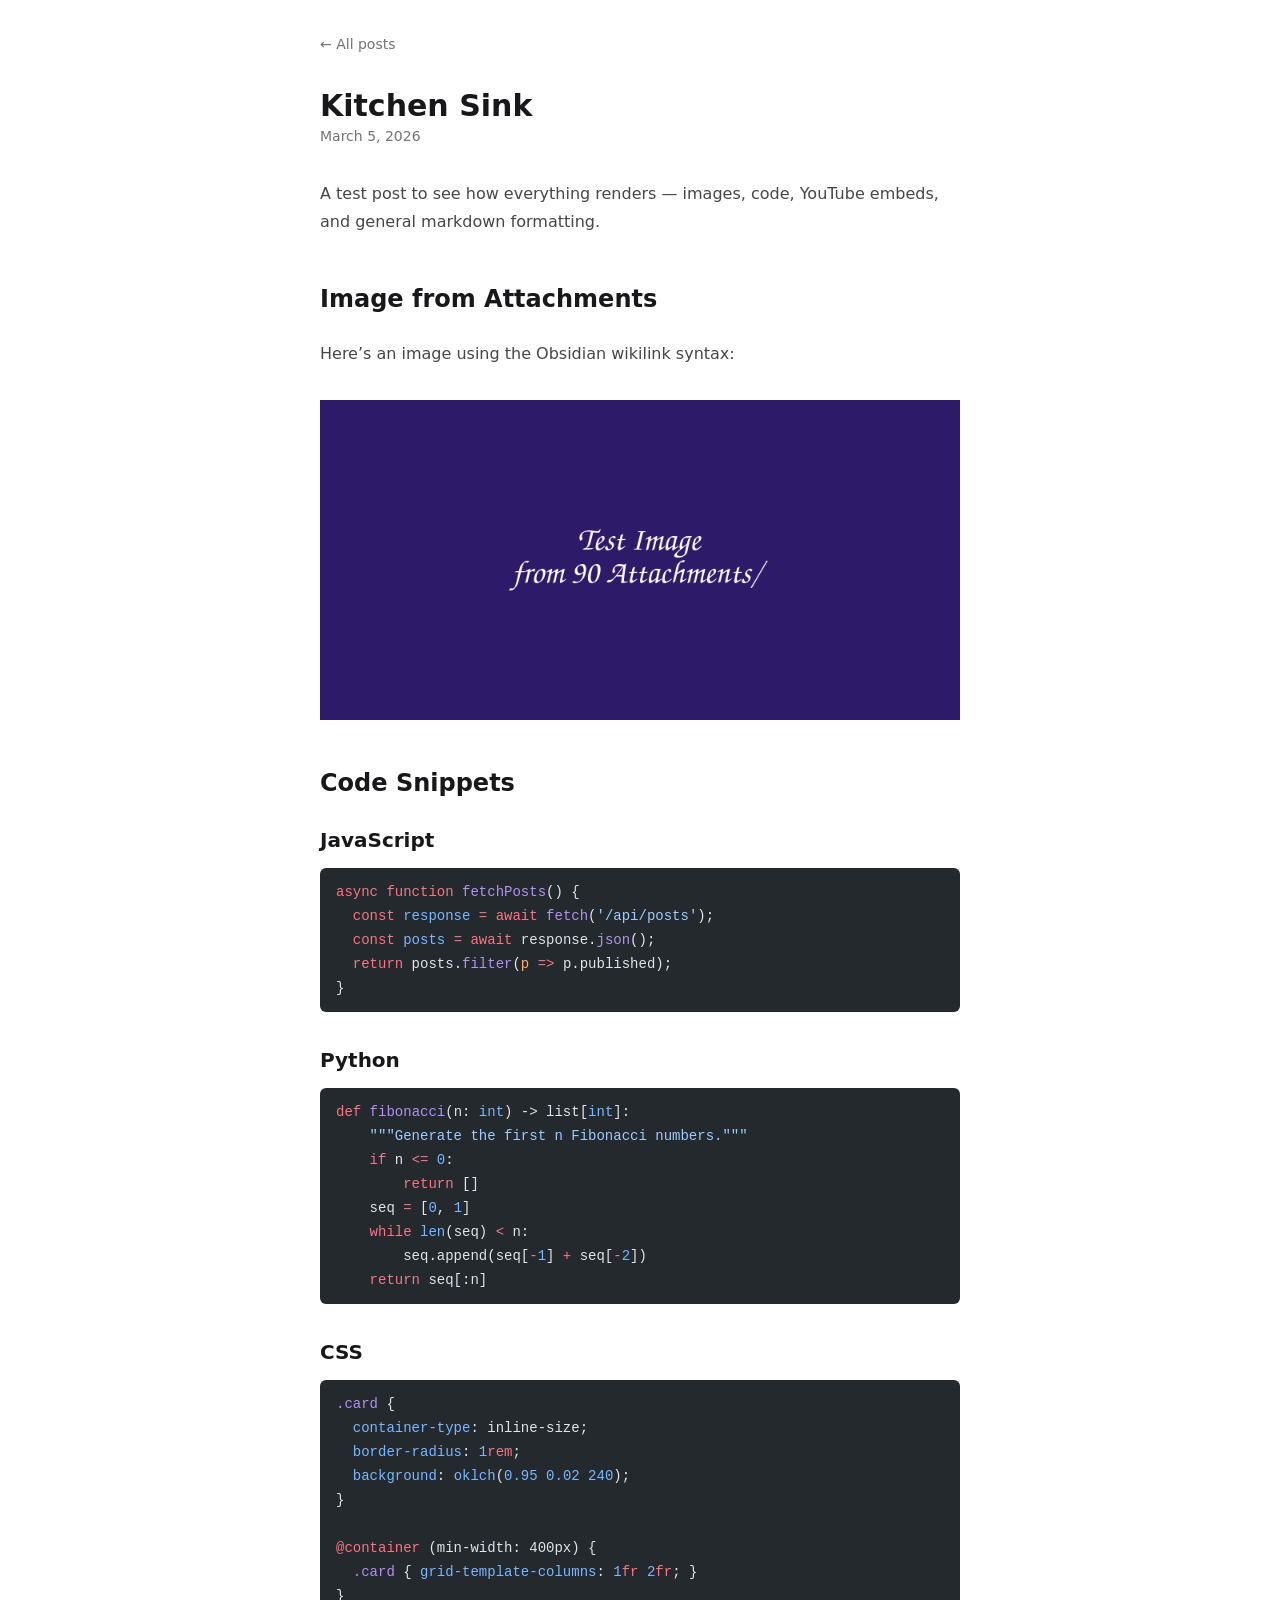
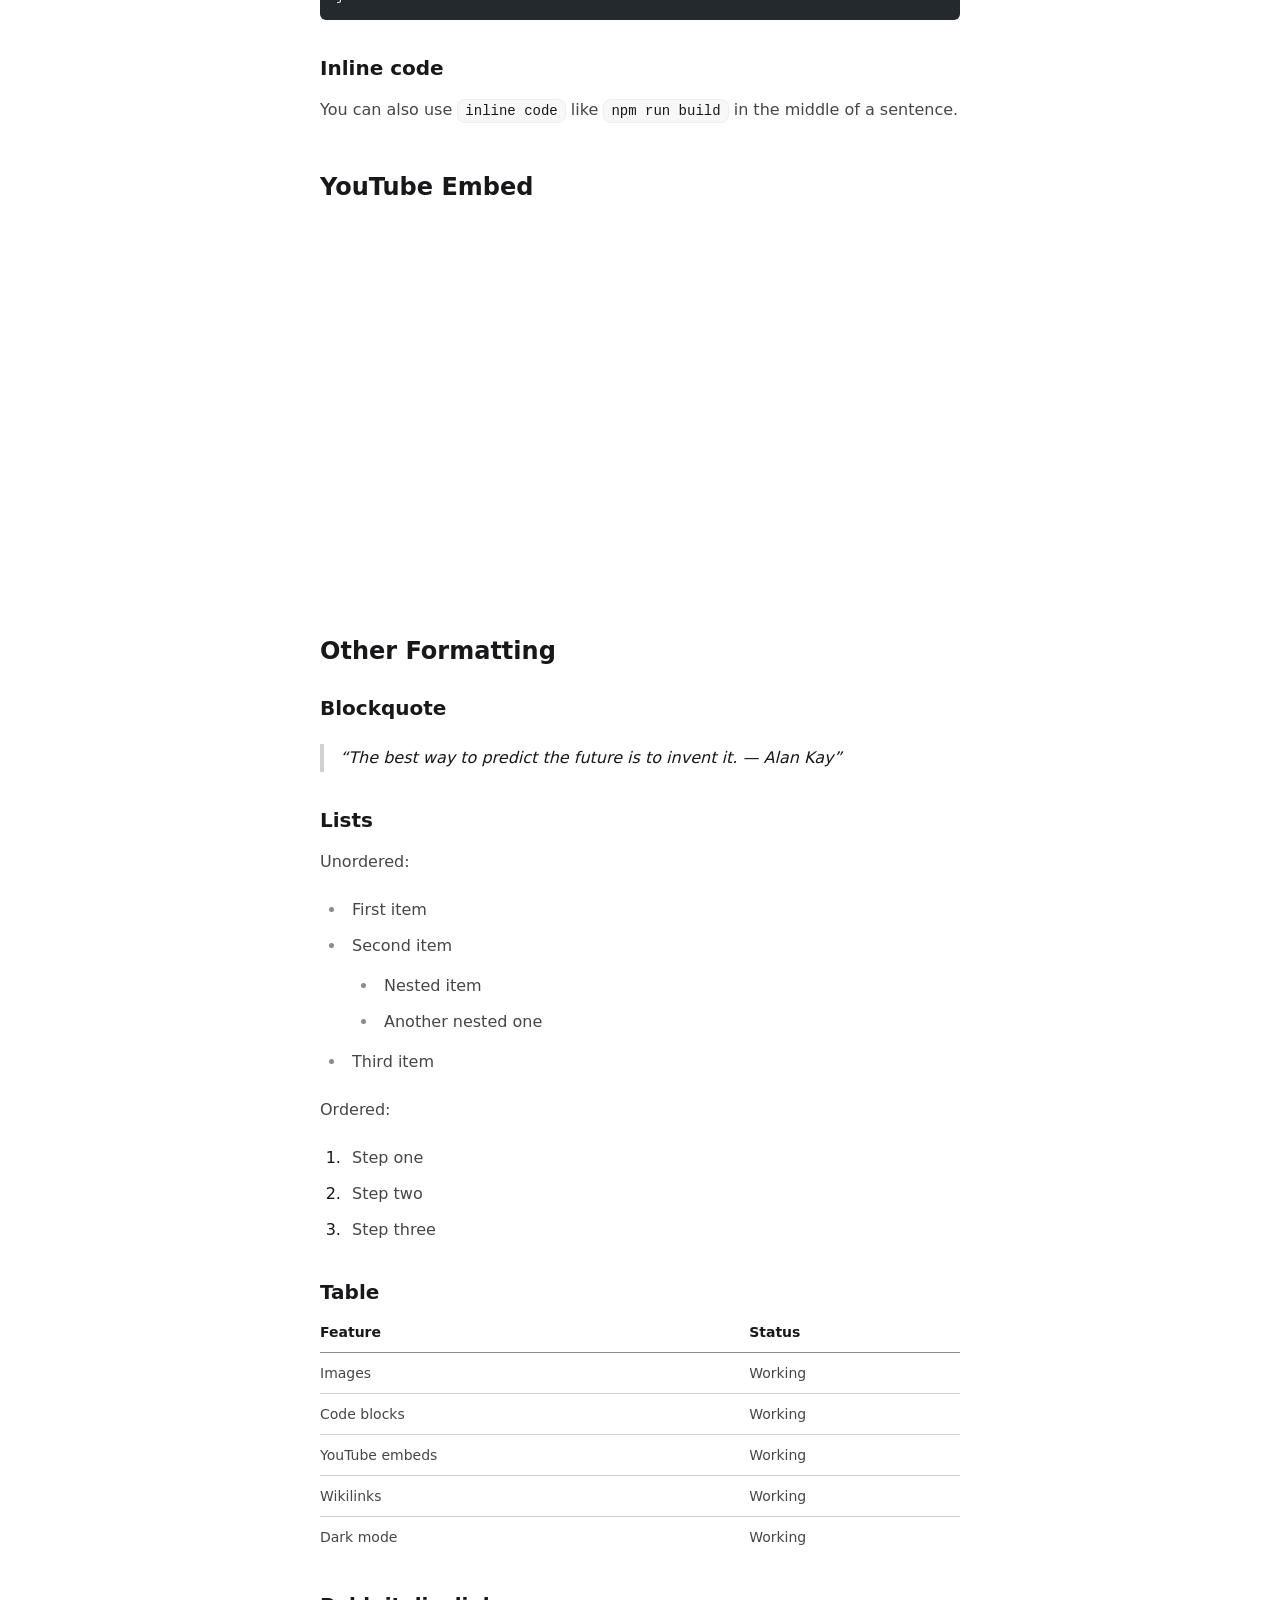
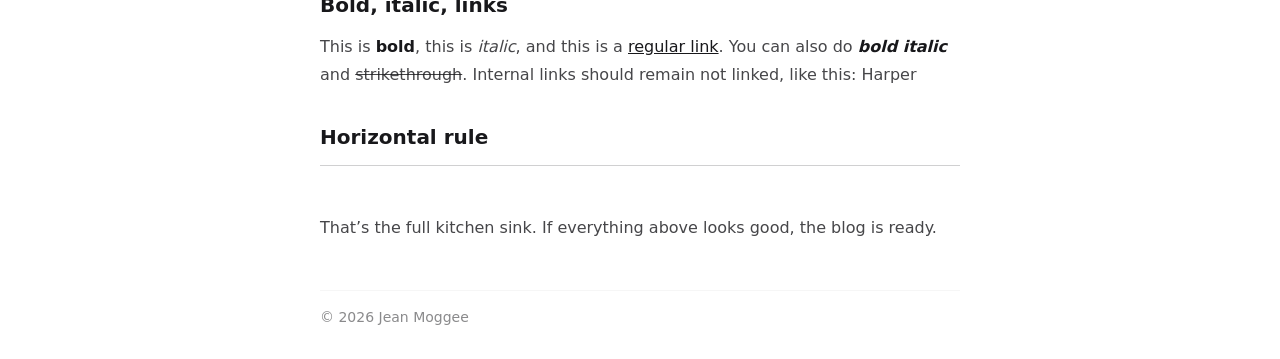
==== commit 81cb8f2b: "blog deploy jmoggee/obsidian-personal@4c7a4fa8afbbfc30f04d85cbfbd05e8cbb98f035" ====
--- a/kitchen-sink/index.html
+++ b/kitchen-sink/index.html
@@ -1,4 +1,4 @@
-<!DOCTYPE html><html lang="en"> <head><meta charset="UTF-8"><meta name="viewport" content="width=device-width, initial-scale=1.0"><meta name="description" content="Testing images, code blocks, embeds, and all the formatting."><title>Kitchen Sink</title><link rel="alternate" type="application/rss+xml" title="Jean Moggee" href="/rss.xml"><link rel="stylesheet" href="/_astro/_slug_.6FHmczQS.css"></head> <body class="min-h-screen bg-base-100 text-base-content"> <div class="mx-auto max-w-2xl px-4 py-8"> <header class="mb-8"> <nav> <a href="/" class="link link-hover text-sm opacity-60">&larr; All posts</a> </nav> </header> <main> <article> <h1 class="text-3xl font-bold">Kitchen Sink</h1> <time datetime="2026-03-05T00:00:00.000Z" class="text-sm opacity-60">March 5, 2026</time> <div class="prose mt-8 max-w-none">  <p>A test post to see how everything renders — images, code, YouTube embeds, and general markdown formatting.</p>
+<!DOCTYPE html><html lang="en"> <head><meta charset="UTF-8"><meta name="viewport" content="width=device-width, initial-scale=1.0"><meta name="description" content="Testing images, code blocks, embeds, and all the formatting."><title>Kitchen Sink</title><link rel="icon" type="image/svg+xml" href="/favicon.svg"><link rel="icon" type="image/png" href="/favicon.png"><link rel="alternate" type="application/rss+xml" title="Jean Moggee" href="/rss.xml"><link rel="stylesheet" href="/_astro/_slug_.6FHmczQS.css"></head> <body class="min-h-screen bg-base-100 text-base-content"> <div class="mx-auto max-w-2xl px-4 py-8"> <header class="mb-8"> <nav> <a href="/" class="link link-hover text-sm opacity-60">&larr; All posts</a> </nav> </header> <main> <article> <h1 class="text-3xl font-bold">Kitchen Sink</h1> <time datetime="2026-03-05T00:00:00.000Z" class="text-sm opacity-60">March 5, 2026</time> <div class="prose mt-8 max-w-none">  <p>A test post to see how everything renders — images, code, YouTube embeds, and general markdown formatting.</p>
 <h2 id="image-from-attachments">Image from Attachments</h2>
 <p>Here’s an image using the Obsidian wikilink syntax:</p>
 <p><img src="/attachments/test-banner.png" alt="test-banner.png"></p>
@@ -88,7 +88,7 @@
 
 <table><thead><tr><th>Feature</th><th>Status</th></tr></thead><tbody><tr><td>Images</td><td>Working</td></tr><tr><td>Code blocks</td><td>Working</td></tr><tr><td>YouTube embeds</td><td>Working</td></tr><tr><td>Wikilinks</td><td>Working</td></tr><tr><td>Dark mode</td><td>Working</td></tr></tbody></table>
 <h3 id="bold-italic-links">Bold, italic, links</h3>
-<p>This is <strong>bold</strong>, this is <em>italic</em>, and this is a <a href="https://example.com">regular link</a>. You can also do <em><strong>bold italic</strong></em> and <del>strikethrough</del>.</p>
+<p>This is <strong>bold</strong>, this is <em>italic</em>, and this is a <a href="https://example.com">regular link</a>. You can also do <em><strong>bold italic</strong></em> and <del>strikethrough</del>. Internal links should remain not linked, like this: Harper</p>
 <h3 id="horizontal-rule">Horizontal rule</h3>
 <hr>
 <p>That’s the full kitchen sink. If everything above looks good, the blog is ready.</p>  </div> </article> </main> <footer class="mt-12 border-t border-base-300 pt-4 text-sm opacity-50"> <p>&copy; 2026 Jean Moggee</p> </footer> </div> </body></html>
